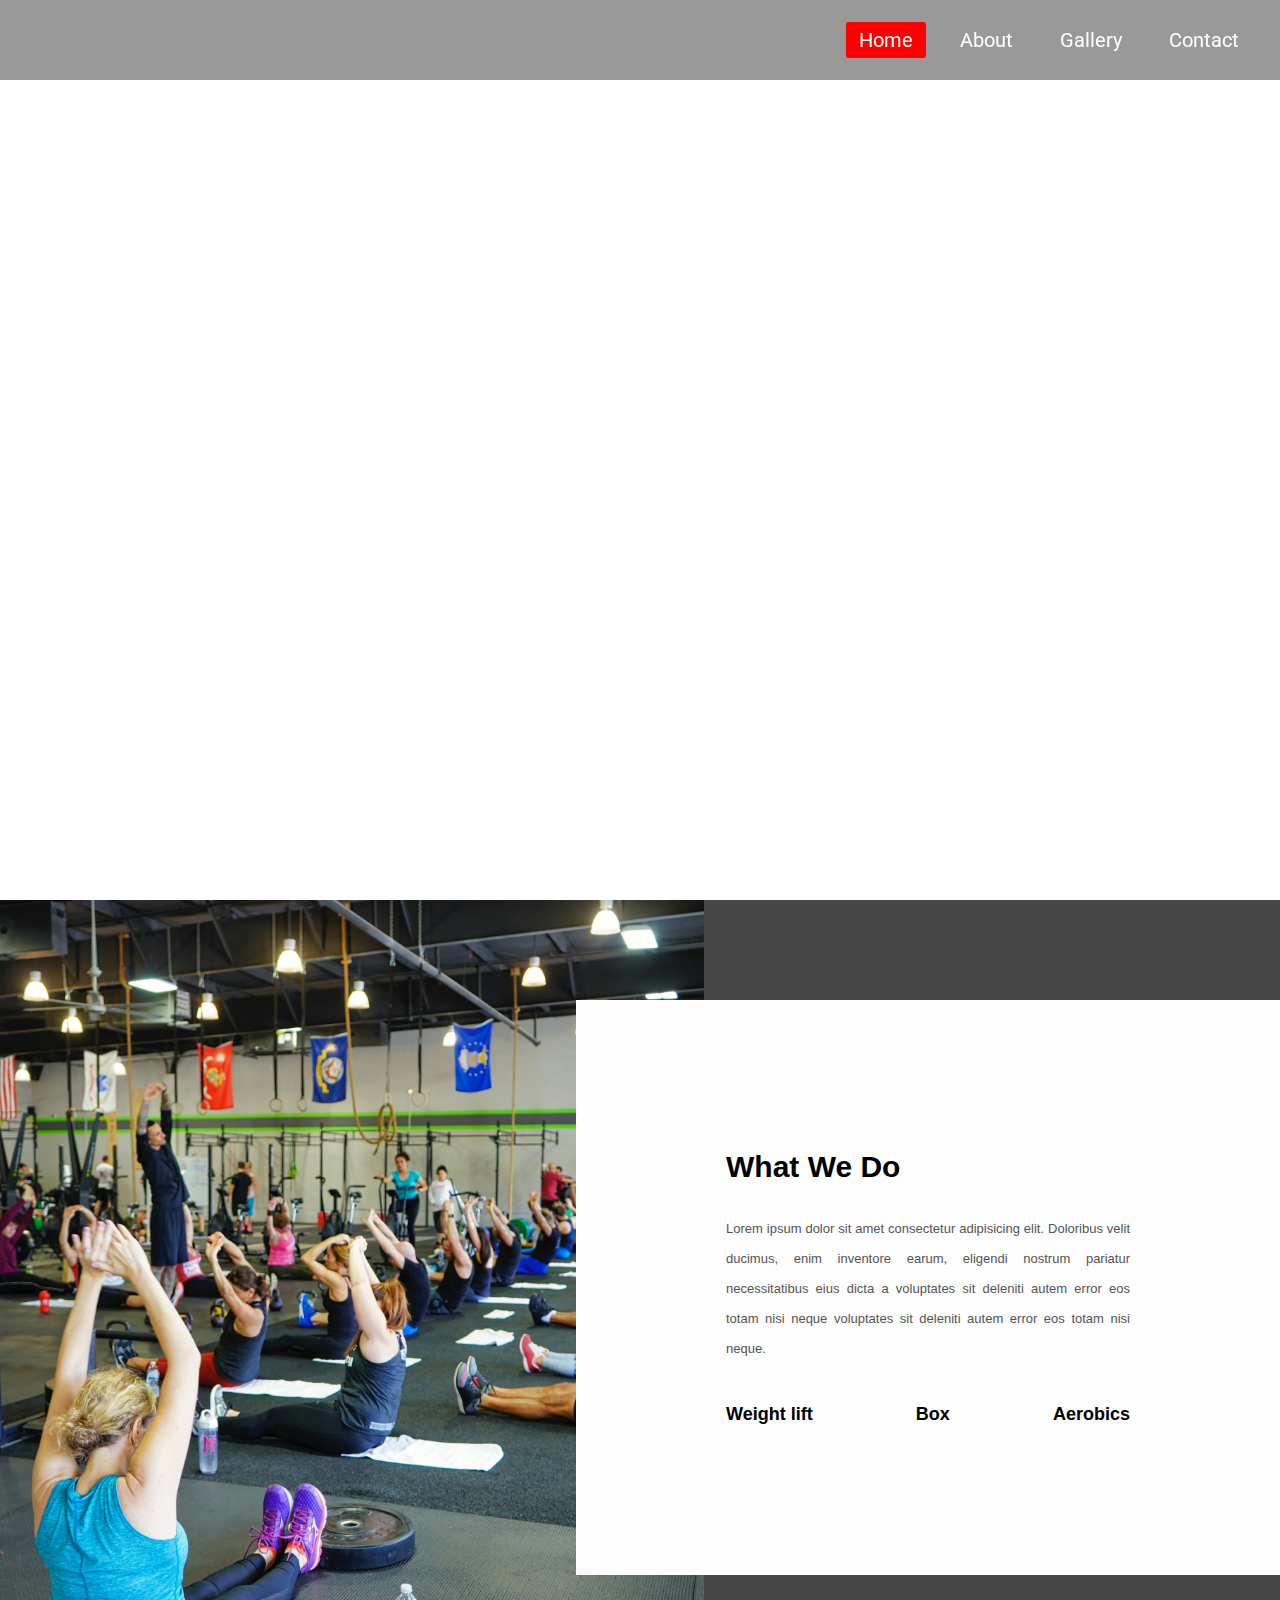
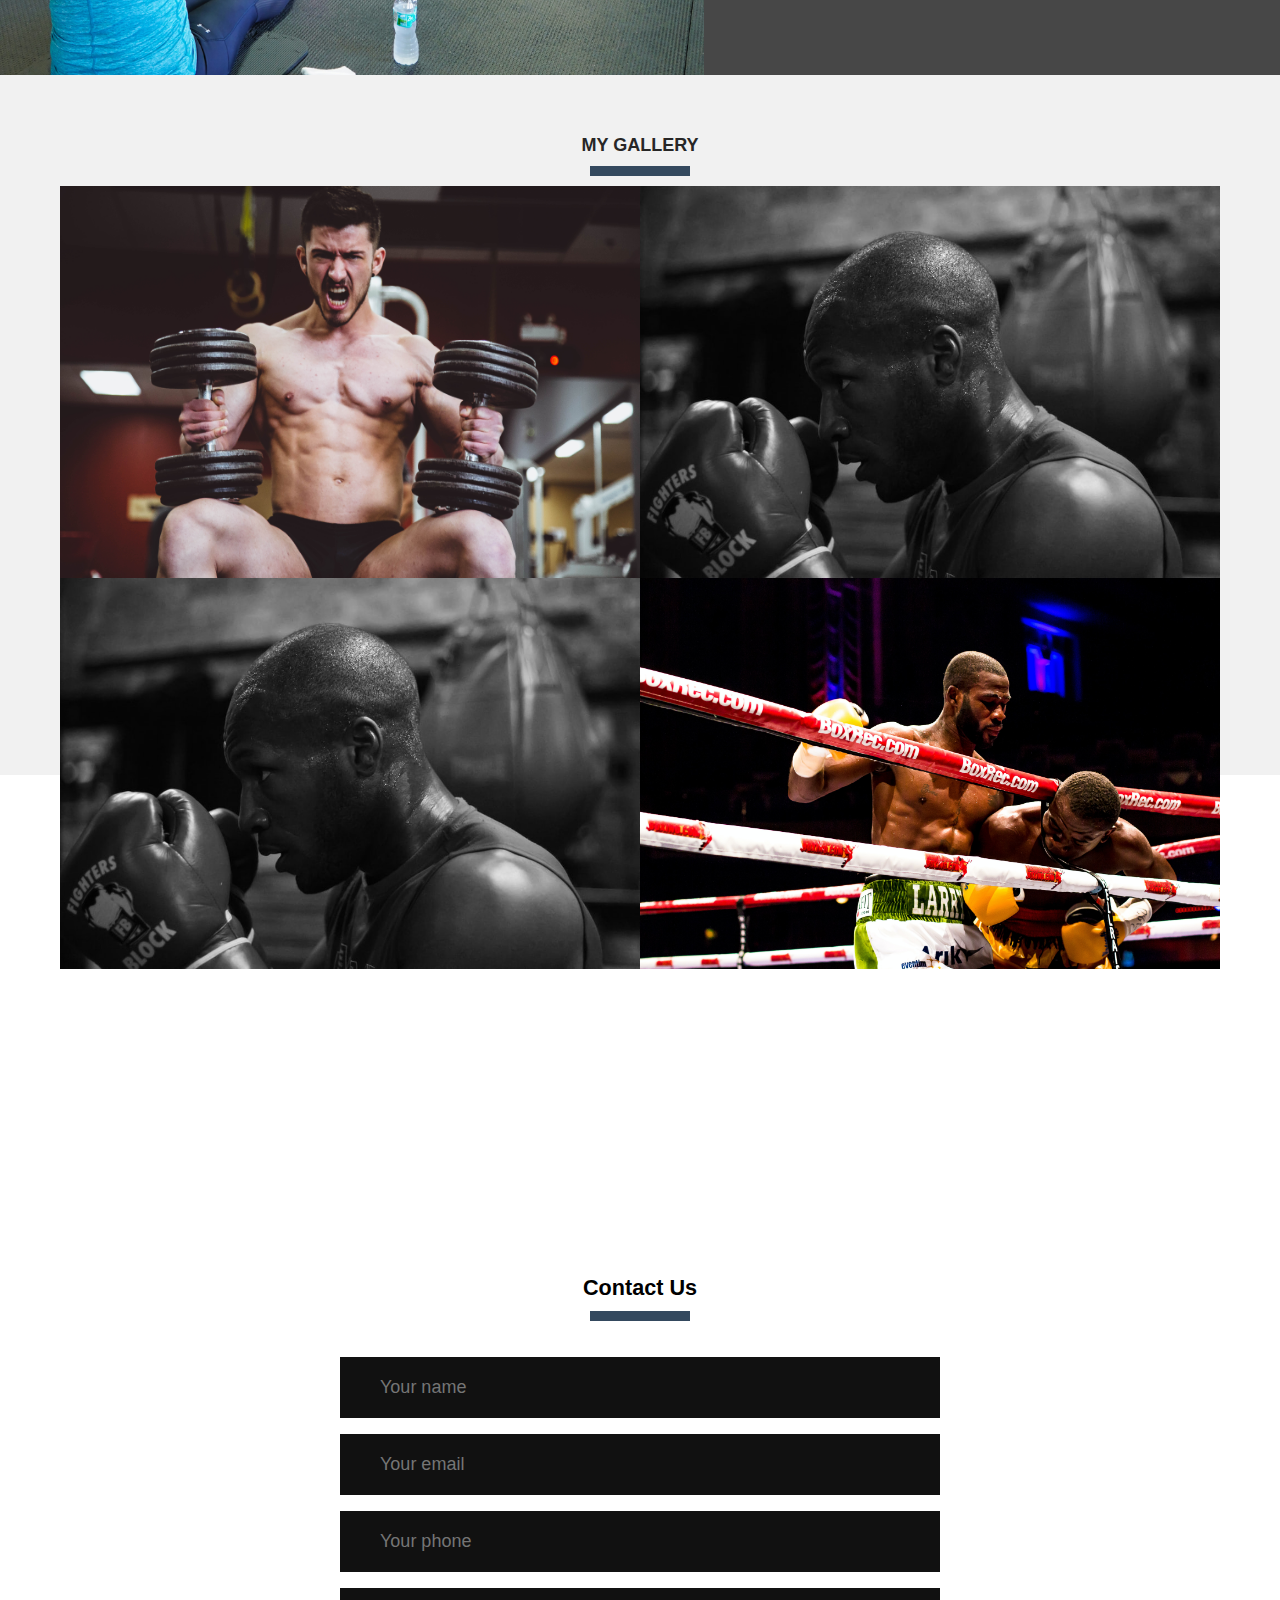
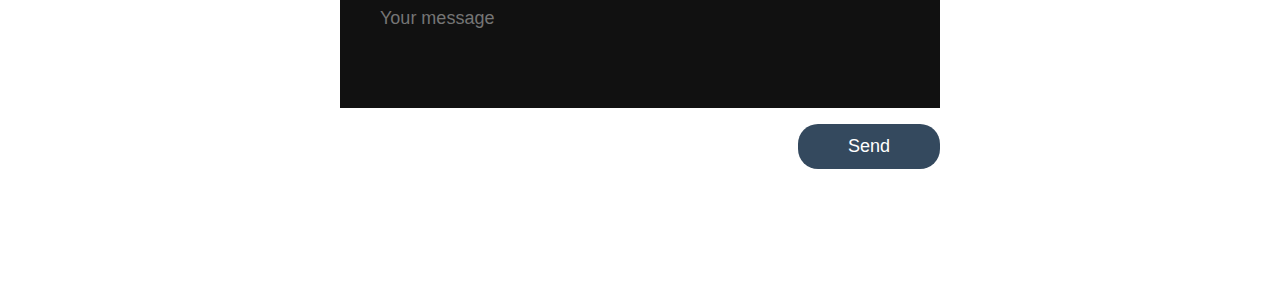
==== index.html @ 7aa7d9e7 "first commit" ====
<!DOCTYPE html>
<html lang="en">
<head>
	<meta charset="UTF-8">
	<meta name="viewport" content="width=device-width, initial-scale=1">
	<title>Gym Website</title>
	<link rel="stylesheet" href="style.css">
</head>
	<body>
		<section id="Nav">
		<div class="video-background">
			<div class="video-background">
				
		  <iframe src="https://www.youtube.com/embed/Grq-Aa8kRTo?controls=0&showinfo=0&rel=0&modestbranding=0" frameborder="0" allow="autoplay; encrypted-media" ></iframe>
		
			</div>
		
			
		  </div>
		
		<!-- <div class="video-container">
			<video autoplay muted loop>
				<source src="boxing.mp4">
				
			</video>
		</div> -->
		
	<div class="wrapper">
			<nav class="navbar">
				<!--<img class="logo" src="boxing icon.jpg">-->
				<ul>
					<li><a class="active" href="#">Home</a></li>
					<li><a href="#section1">About</a></li>
					<li><a href="#section2">Gallery</a></li>
					<li><a href="#section3">Contact</a></li>
				
				</ul>
			</nav>
			<div class="center">
			<h1>Welcome To Our Gym</h1>
			<div class="buttons">
			
		</div>
		</div>
	</section>
	<!--About-->
	<section id="section1">
		<div class="about-section">
			<div class="inner-container">
			<h1>What We Do</h1>
			<p class="text">
				Lorem ipsum dolor sit amet consectetur adipisicing elit. Doloribus velit ducimus, enim inventore earum, eligendi nostrum pariatur necessitatibus eius dicta a voluptates sit deleniti autem error eos totam nisi neque voluptates sit deleniti autem error eos totam nisi neque.
			</p>
			<div class="skills">
				<span>Weight lift</span>
				<span>Box</span>
				<span>Aerobics</span>
				</div>
				</div>
		</div>
	</section>
	
		<!---Gallery-->
		<section id="section2">
			<div class="gallery">
				<div class="gallery-section">
					<div class="inner-width">
					  <h1>My Gallery</h1>
					  <div class="border"></div>
					  <div class="gallery-image">
			  
						<a href="Black.jpg" class="image">
						  <img src="Black.jpg" alt="">
						</a>
			  
						<a href="rope.jpg" class="image">
						  <img src="rope.jpg" alt="">
						</a>
			  
						<a href="dumbell.jpg" class="image">
						  <img src="dumbell.jpg" alt="">
						</a>
						<a href="Black.jpg" class="image">
							<img src="Black.jpg" alt="">
						  </a>
						  
			  
					  </div>
					</div>
				  </div>
				</section>

				<!--Contact -->
<section id = "section3">				
<div class="contact-section">

	<h1>Contact Us</h1>
	<div class="border"></div>
	<form class="contact-form" action="index.html" method="post">
	  <input type="text" class="contact-form-text" placeholder="Your name">
	  <input type="email" class="contact-form-text" placeholder="Your email">
	  <input type="text" class="contact-form-text" placeholder="Your phone">
	  <textarea class="contact-form-text" placeholder="Your message"></textarea>
	  <input type="submit" class="contact-form-btn" value="Send">
	</form>
  </div>
</section>
</body>
</html>
---- style.css ----
@import url('https://fonts.googleapis.com/css?family=Roboto:700&display=swap');
*{
	padding: 0;
	margin: 0;
}
.wrapper{
	background: url(b1.jpg) no-repeat;
	background-size: cover;
	height: 100vh;
}
.navbar{
	position: fixed;
	height: 80px;
	width: 100%;
	top: 0;
	left: 0;
	background: rgba(0,0,0,0.4);
}
.navbar .logo{
	width: 300px;
	height: auto;
	padding: 20px 100px;
}
.navbar ul{
	float: right;
	margin-right: 20px;
}
.navbar ul li{
	list-style: none;
	margin: 0 8px;
	display: inline-block;
	line-height: 80px;
}
.navbar ul li a{
	font-size: 20px;
	font-family: 'Roboto', sans-serif;
	color: white;
	padding: 6px 13px;
	text-decoration: none;
	transition: .4s;
}
.navbar ul li a.active,
.navbar ul li a:hover{
	background: red;
	border-radius: 2px;
}
.wrapper .center{
	position: absolute;
	left: 50%;
	top: 55%;
	transform: translate(-50%, -50%);
	font-family: sans-serif;
	user-select: none;
}
.center h1{
	color: white;
	font-size: 70px;
	width: 900px;
	font-weight: bold;
	text-align: center;
}
.center h2{
	color: white;
	font-size: 70px;
	font-weight: bold;
	margin-top: 10px;
	width: 885px;
	text-align: center;
}
.center .buttons{
	margin: 35px 280px;
}
.buttons button{
	height: 50px;
	width: 150px;
	font-size: 18px;
	font-weight: 600;
	color: #ffb3b3;
	background: red;
	outline: none;
	cursor: pointer;
	border: 1px solid #cc0000;
	border-radius: 25px;
	transition: .4s;
}
.buttons .btn2{
	margin-left: 25px;
}
.buttons button:hover{
	background: #cc0000;
}

body {
	margin: 0%;
	padding: 0%;
}
/* 
.video-container video{
	position: fixed;
	right:0 ;
	bottom: 0;
	min-width: 100vh;
	height: 100vh; */



/* /* Video */
.video-background iframe{
	
	position: absolute;
	top: 0; right: 0; bottom: 0; left: 0;
	z-index: -99;
	
	min-width: 100vw;
	min-height:100vh;
	height: 100vh;
  }
  @media only screen and (min-width:768px){
	.video-background iframe{
		width : 100vw;
		height: auto;
	}
  }

  /* .video-container {
	position: relative;
	top: 0;
	left: 0;
	width:100%;
	height:100%;
	pointer-events: none;
	display: flex;
  } */
 
  /* .vid-info { position: absolute; top: 0; right: 0; width: 33%; background: rgba(0,0,0,0.3); color: #fff; padding: 1rem; font-family: Avenir, Helvetica, sans-serif; }
  .vid-info h1 { font-size: 2rem; font-weight: 700; margin-top: 0; line-height: 1.2; }
  .vid-info a { display: block; color: #fff; text-decoration: none; background: rgba(0,0,0,0.5); transition: .6s background; border-bottom: none; margin: 1rem auto; text-align: center; }
  @media (min-aspect-ratio: 16/9) {
	.video-foreground { height: 300%; top: -100%; }
  }
  @media (max-aspect-ratio: 16/9) {
	.video-foreground { width: 300%; left: -100%; }
  }
  @media all and (max-width: 600px) {
  .vid-info { width: 50%; padding: .5rem; }
  .vid-info h1 { margin-bottom: .2rem; }
  }
  @media all and (max-width: 500px) {
  .vid-info .acronym { display: none; }
  } */
  /* About us *
#section1 {
height: 700px;
background: none;
display: inline;
width: 100%;
}
*/
*{
    margin: 0;
    padding: 0;
    font-family: "Open Sans",sans-serif;
	box-sizing: border-box;
	font-size: large;
}
/*
body{
    min-height: 100vh;
    display: flex;
    align-items: center;
    justify-content: center;
    background-color: #f1f1f1;
}
*/
.about-section{
    background: url(aerobics.jpg) no-repeat left;
    background-size: 55%;
    background-color: #474747;
    overflow: hidden;
    padding: 100px 0;
}

.inner-container{
    width: 55%;
    float: right;
    background-color: #fdfdfd;
    padding: 150px;
}

.inner-container h1{
    margin-bottom: 30px;
    font-size: 30px;
    font-weight: 900;
}

.text{
    font-size: 13px;
    color: #545454;
    line-height: 30px;
    text-align: justify;
    margin-bottom: 40px;
}

.skills{
    display: flex;
    justify-content: space-between;
    font-weight: 700;
    font-size: 20px;
}

@media screen and (max-width:1200px){
    .inner-container{
        padding: 80px;
    }
}

@media screen and (max-width:1000px){
    .about-section{
        background-size: 100%;
        padding: 100px 40px;
    }
    .inner-container{
        width: 100%;
    }
}

@media screen and (max-width:600px){
    .about-section{
        padding: 0;
    }
    .inner-container{
        padding: 60px;
    }
}

/* Gallery */
#section2{
	height: 700px;
	background: grey;
}

*{
	margin: 0;
	padding: 0;
	font-family: "montserrat",sans-serif;
	box-sizing: border-box;
  }
  .gallery{
	  background-color: white;
  }
  
  .gallery-section{
	width: 100%;
	padding: 60px 0;
	background: #f1f1f1;
  }
  
  .inner-width{
	width: 100%;
	max-width: 1200px;
	margin: auto;
	padding: 0 20px;
	font-size: large;

  }
  
  
  .gallery-section h1{
	text-align: center;
	text-transform: uppercase;
	color: rgb(39, 38, 38);
  }
  
  .border{
	width: 180px;
	height: 100px;
	background:white;
	margin: 60px auto;
  }
  
  .gallery-section .gallery-image{
	display: flex;
	flex-wrap: wrap-reverse;
	justify-content: center;
  }
  
  
  .gallery-section .image{
	flex: 50%;
	overflow: hidden;
	cursor: pointer;
  }
  
  .gallery-section .image img{
	width: 100%;
	height: 100%;
	transition: 0.3s;
  }
  
  .gallery-section .image:hover img{
	transform: scale(1.4) rotate(15deg);
  }
  
  @media screen and (max-width:960px) {
	.gallery-section .image{
	  flex: 33.33%;
	}
  }
  
  @media screen and (max-width:768px) {
	.gallery-section .image{
	  flex: 50%;
	}
  }
  
  @media screen and (max-width:480px) {
	.gallery-section .image{
	  flex: 100%;
	}
  }

  /* Contact*/
  *{
	margin: 0;
	padding: 0;
	font-family: "montserrat",sans-serif;
  }
  .contact-section{
	background: url(bg.png) no-repeat center;
	background-color:white;
	background-size: cover;
	padding-top: 500px;
	padding-bottom: 100px;
  }
  .contact-section h1{
	text-align: center;
	color: rgb(0, 0, 0);
	font-size: larger;
	font-style: normal;
  }
  .border{
	width: 100px;
	height: 10px;
	background: #34495e;
	margin: 10px auto;
	

  }
  
  .contact-form{
	max-width: 600px;
	margin: auto;
	padding: 10px 0px 20px 0px;
	overflow: hidden;

  }
  
  .contact-form-text{
	display: block;
	width: 100%;
	box-sizing: border-box;
	margin: 16px 0;
	border: 0;
	background: #111;
	padding: 20px 40px;
	outline: none;
	color: #ddd;
	transition: 0.5s;
  }
  .contact-form-text:focus{
	box-shadow: 0 0 10px 4px #34495e;
  }
  textarea.contact-form-text{
	resize: none;
	height: 120px;
  }
  .contact-form-btn{
	float: right;
	border: 0;
	background: #34495e;
	color: #fff;
	padding: 12px 50px;
	border-radius: 20px;
	cursor: pointer;
	transition: 0.5s;
  }
  .contact-form-btn:hover{
	background: #2980b9;
  }
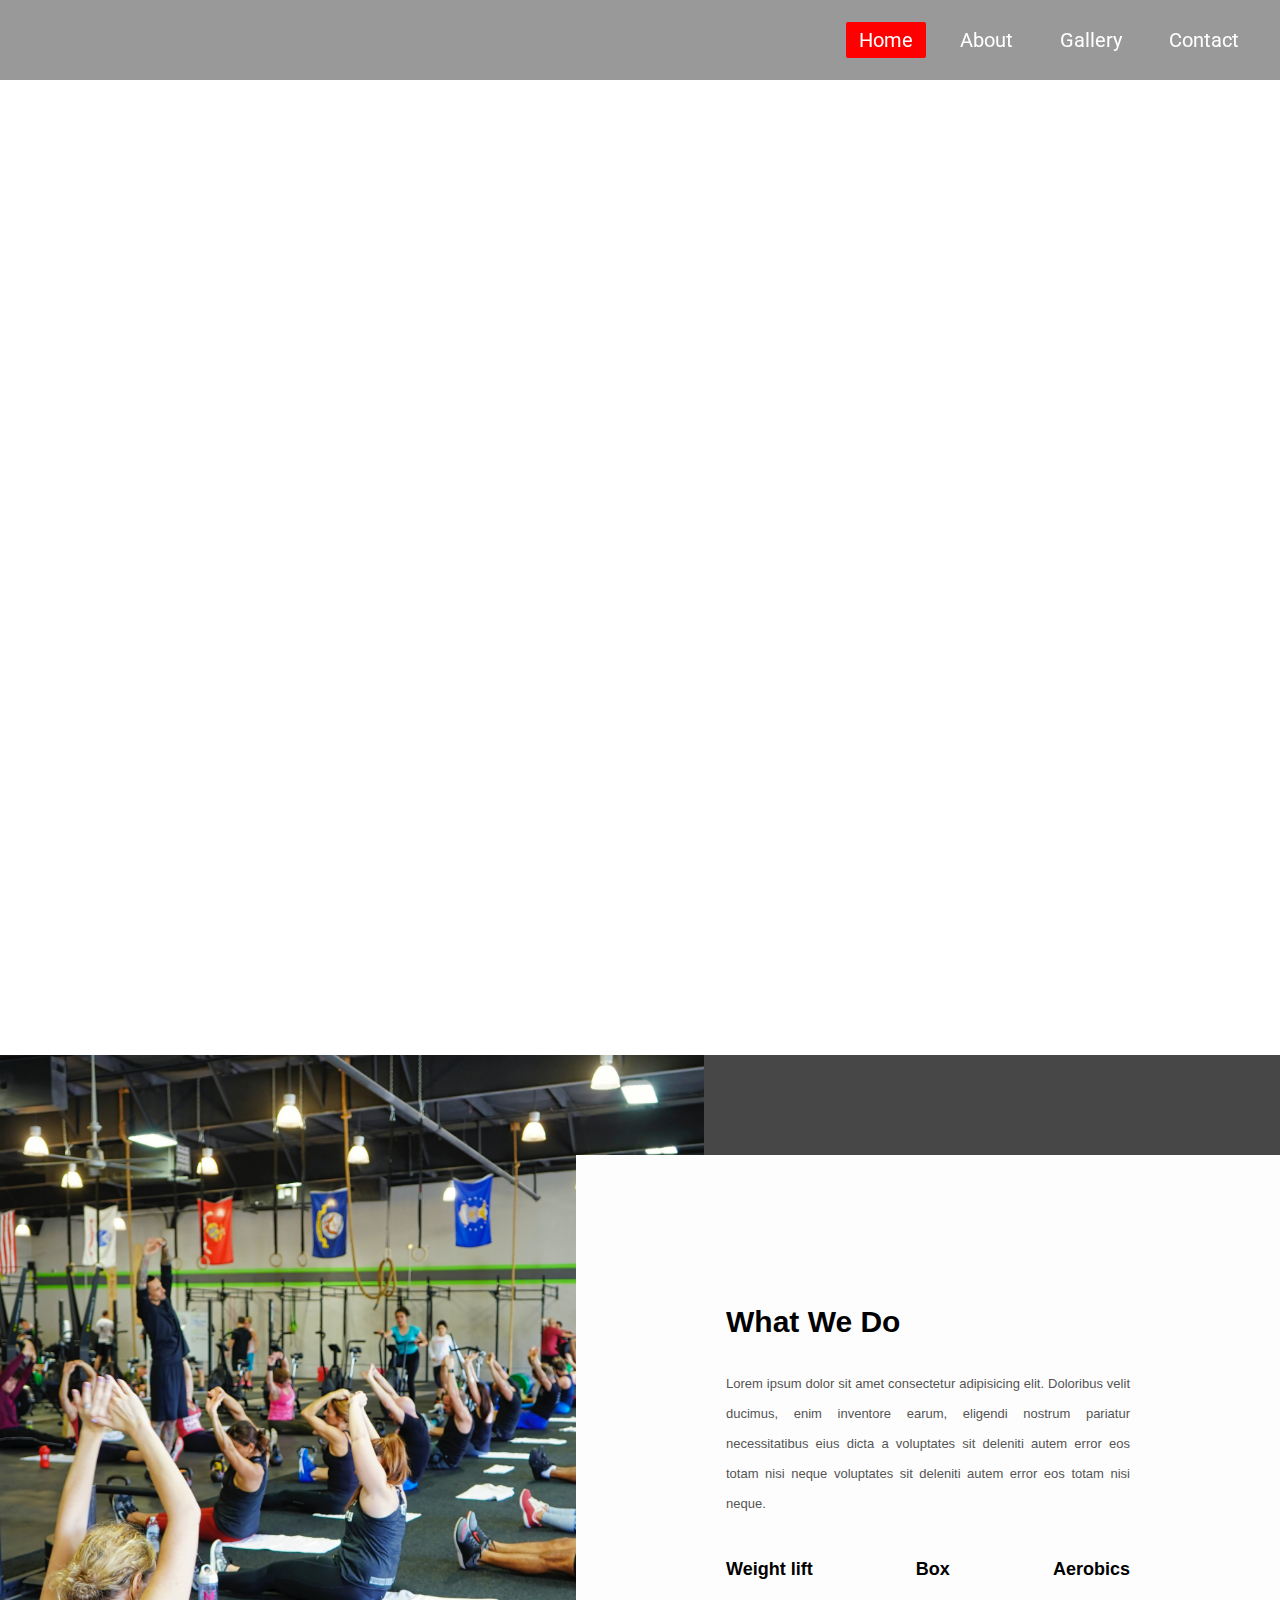
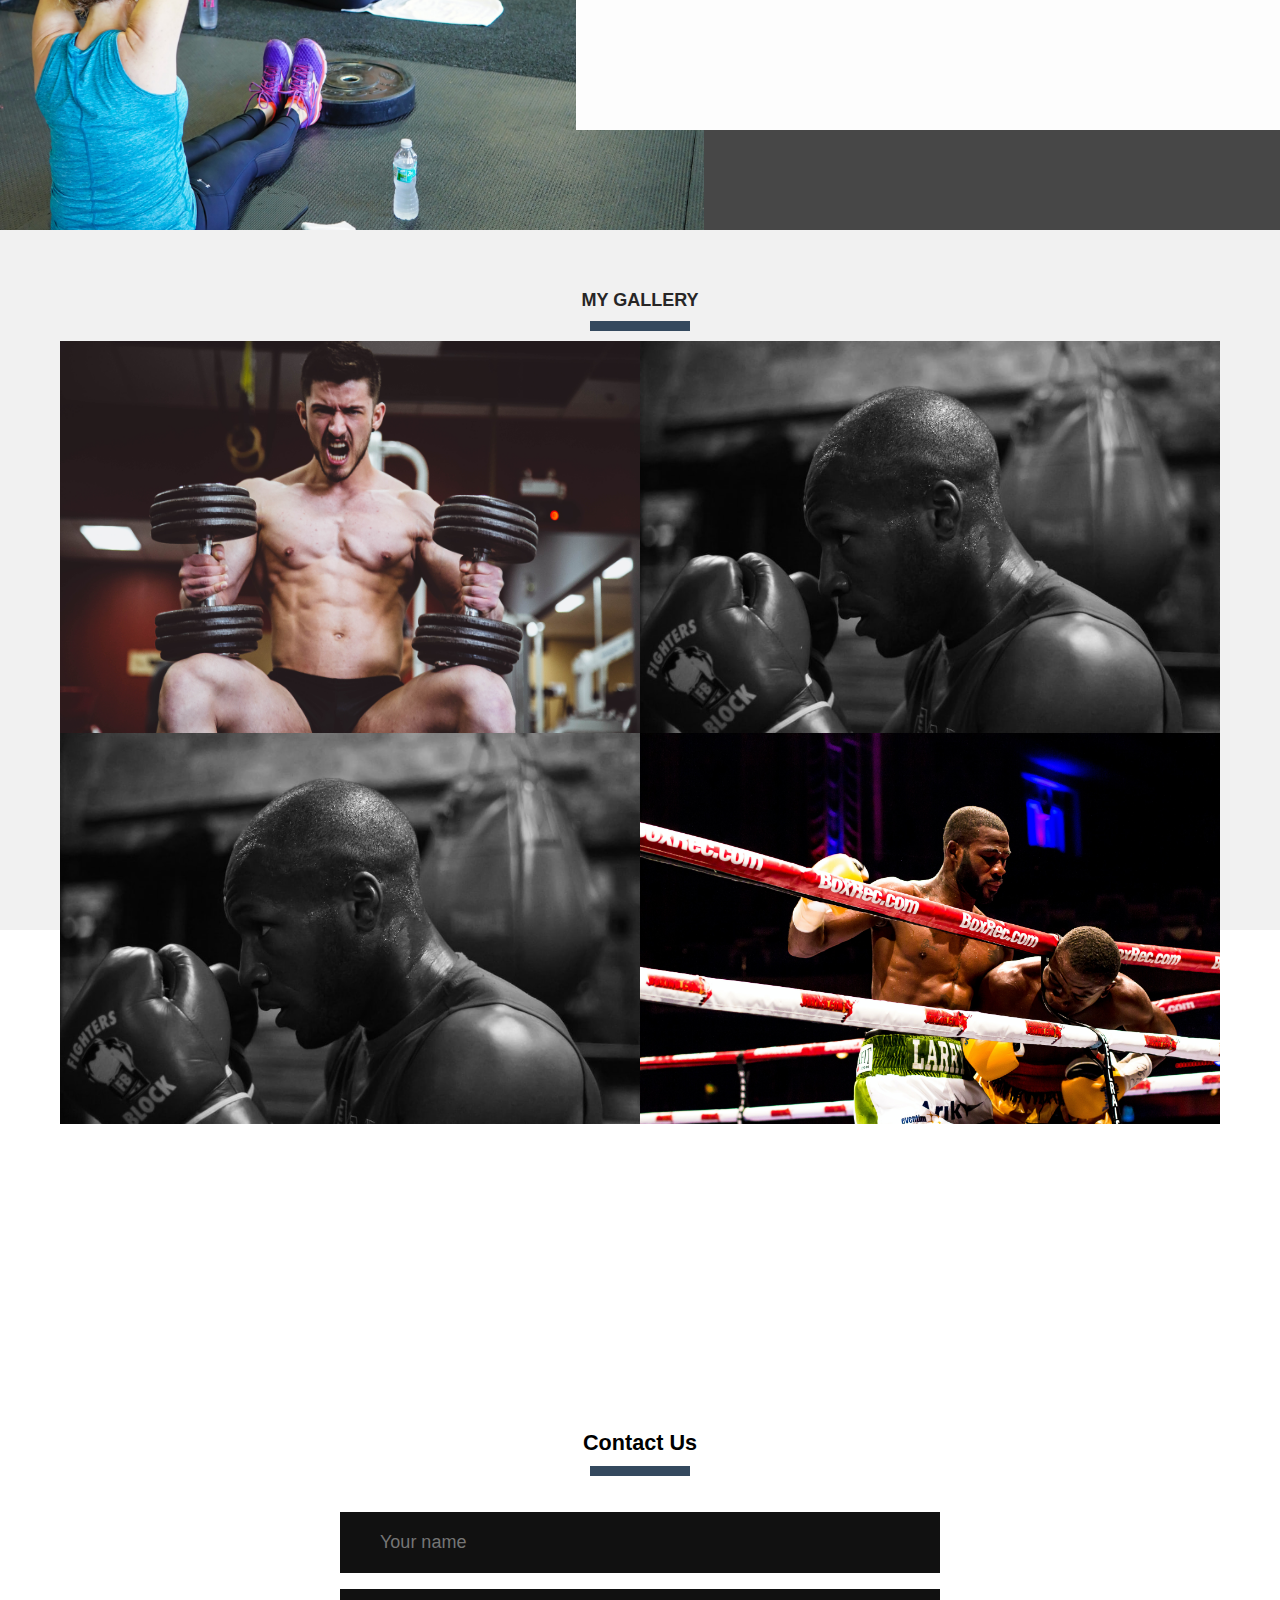
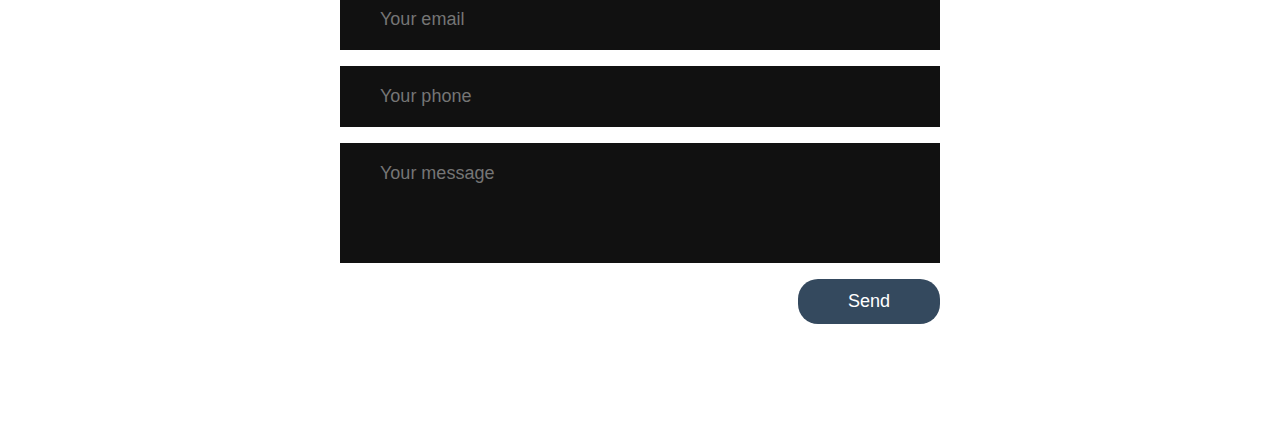
==== commit 52ff230d: "first commit" ====
--- a/index.html
+++ b/index.html
@@ -8,7 +8,7 @@
 </head>
 	<body>
 		<section id="Nav">
-		<div class="video-background">
+		<!-- <div class="video-background">
 			<div class="video-background">
 				
 		  <iframe src="https://www.youtube.com/embed/Grq-Aa8kRTo?controls=0&showinfo=0&rel=0&modestbranding=0" frameborder="0" allow="autoplay; encrypted-media" ></iframe>
@@ -16,14 +16,14 @@
 			</div>
 		
 			
-		  </div>
+		  </div> -->
 		
-		<!-- <div class="video-container">
+		<div class="video-container">
 			<video autoplay muted loop>
 				<source src="boxing.mp4">
 				
 			</video>
-		</div> -->
+		</div>
 		
 	<div class="wrapper">
 			<nav class="navbar">
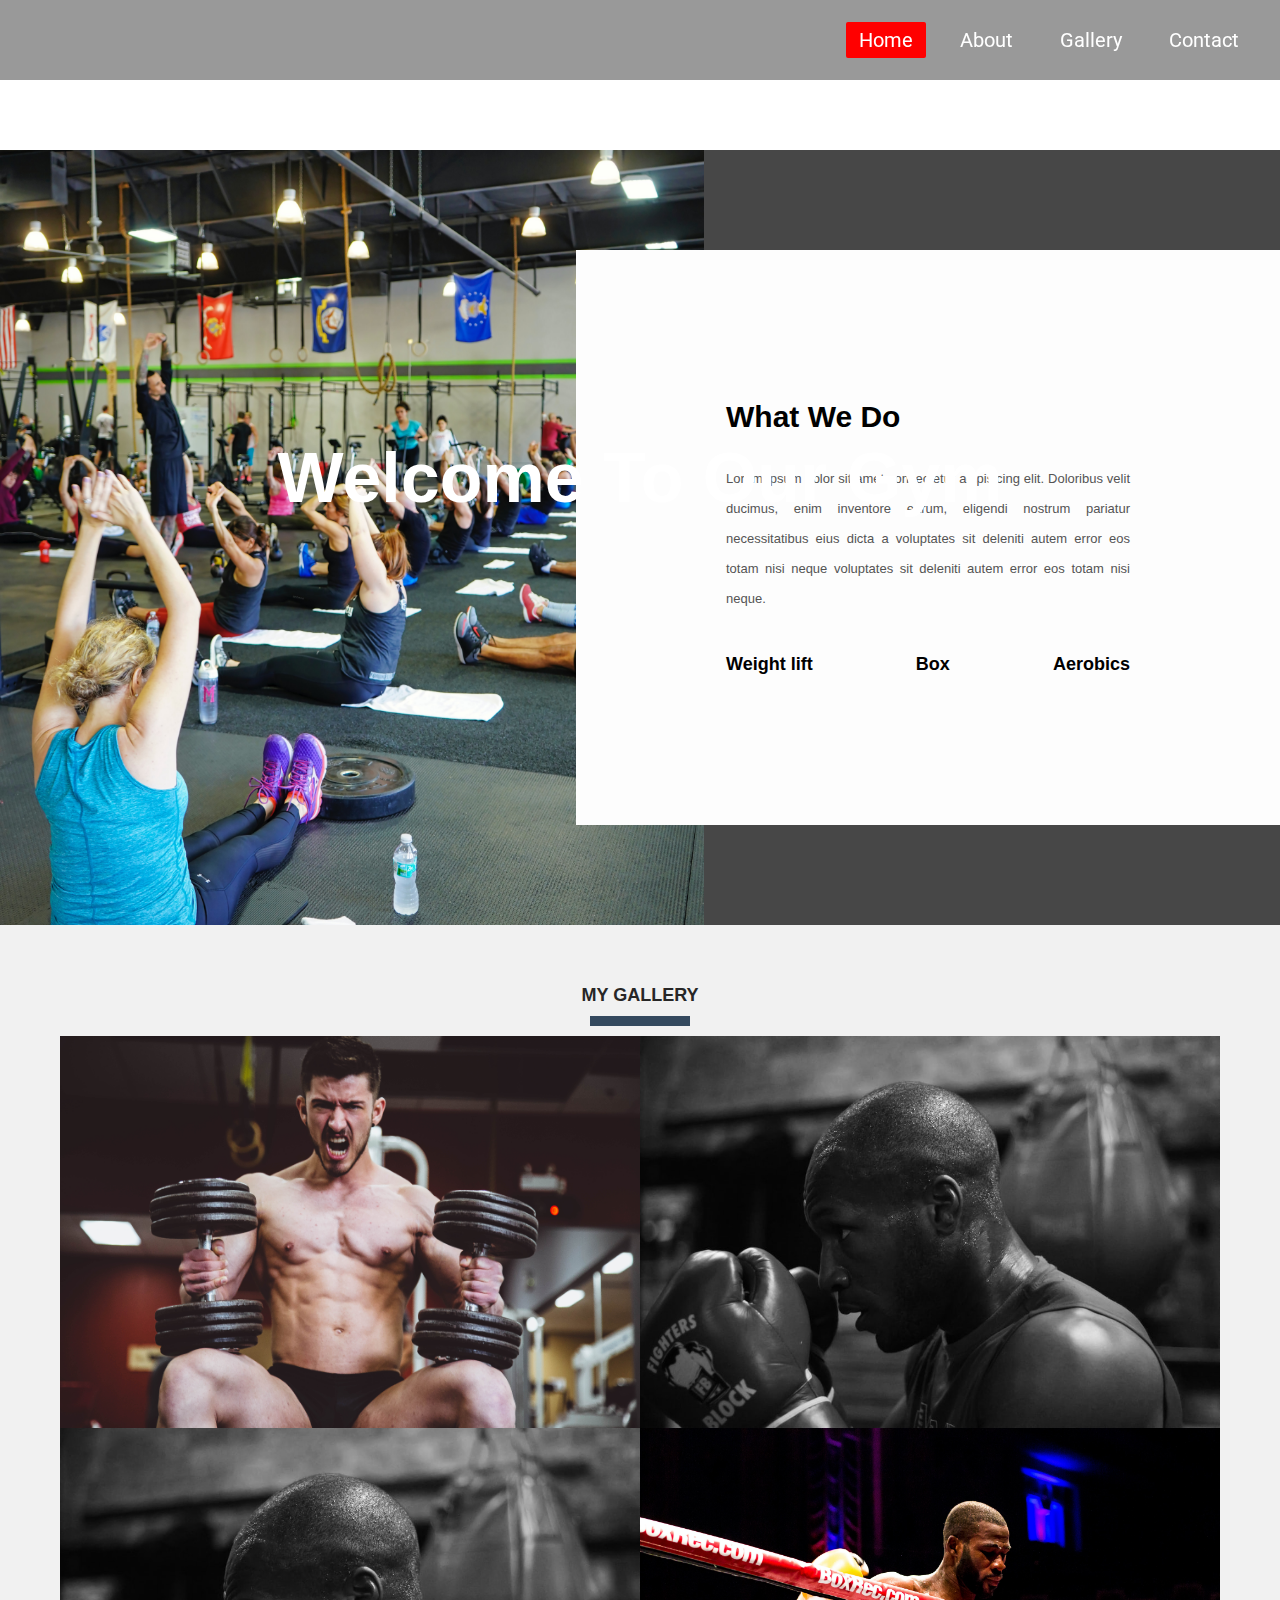
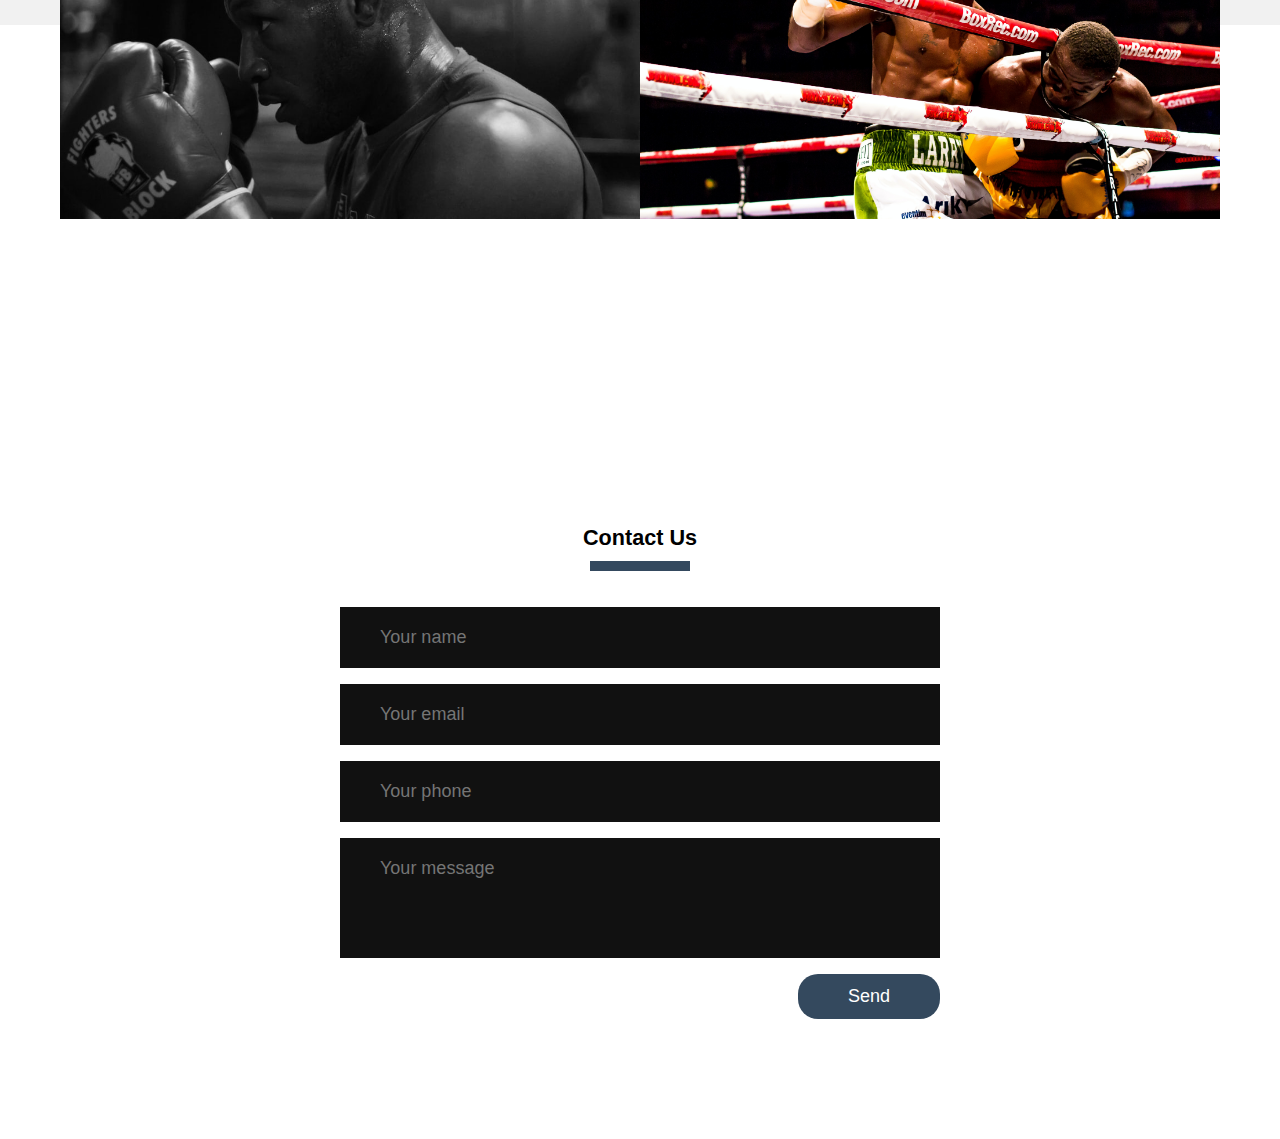
==== commit e4378ee1: "second commit" ====
--- a/index.html
+++ b/index.html
@@ -9,21 +9,17 @@
 	<body>
 		<section id="Nav">
 		<!-- <div class="video-background">
-			<div class="video-background">
-				
-		  <iframe src="https://www.youtube.com/embed/Grq-Aa8kRTo?controls=0&showinfo=0&rel=0&modestbranding=0" frameborder="0" allow="autoplay; encrypted-media" ></iframe>
+			<iframe src="https://www.youtube.com/embed/Grq-Aa8kRTo?autoplay=1" frameborder="0"></iframe>
 		
-			</div>
+			</div> -->
 		
-			
-		  </div> -->
 		
-		<div class="video-container">
+		 <div class="video-container">
 			<video autoplay muted loop>
 				<source src="boxing.mp4">
 				
 			</video>
-		</div>
+		</div> 
 		
 	<div class="wrapper">
 			<nav class="navbar">
--- a/style.css
+++ b/style.css
@@ -1,116 +1,121 @@
-@import url('https://fonts.googleapis.com/css?family=Roboto:700&display=swap');
-*{
-	padding: 0;
-	margin: 0;
-}
-.wrapper{
-	background: url(b1.jpg) no-repeat;
-	background-size: cover;
-	height: 100vh;
-}
-.navbar{
-	position: fixed;
-	height: 80px;
-	width: 100%;
-	top: 0;
-	left: 0;
-	background: rgba(0,0,0,0.4);
-}
-.navbar .logo{
-	width: 300px;
-	height: auto;
-	padding: 20px 100px;
-}
-.navbar ul{
-	float: right;
-	margin-right: 20px;
-}
-.navbar ul li{
-	list-style: none;
-	margin: 0 8px;
-	display: inline-block;
-	line-height: 80px;
-}
-.navbar ul li a{
-	font-size: 20px;
-	font-family: 'Roboto', sans-serif;
-	color: white;
-	padding: 6px 13px;
-	text-decoration: none;
-	transition: .4s;
+@import url("https://fonts.googleapis.com/css?family=Roboto:700&display=swap");
+* {
+  padding: 0;
+  margin: 0;
+}
+.wrapper {
+  background: url(b1.jpg) no-repeat;
+  background-size: cover;
+  /* height: 100vh; */
+}
+.navbar {
+  position: fixed;
+  height: 80px;
+  width: 100%;
+  top: 0;
+  left: 0;
+  background: rgba(0, 0, 0, 0.4);
+}
+.navbar .logo {
+  width: 300px;
+  height: auto;
+  padding: 20px 100px;
+}
+.navbar ul {
+  float: right;
+  margin-right: 20px;
+}
+.navbar ul li {
+  list-style: none;
+  margin: 0 8px;
+  display: inline-block;
+  line-height: 80px;
+}
+.navbar ul li a {
+  font-size: 20px;
+  font-family: "Roboto", sans-serif;
+  color: white;
+  padding: 6px 13px;
+  text-decoration: none;
+  transition: 0.4s;
 }
 .navbar ul li a.active,
-.navbar ul li a:hover{
-	background: red;
-	border-radius: 2px;
-}
-.wrapper .center{
-	position: absolute;
-	left: 50%;
-	top: 55%;
-	transform: translate(-50%, -50%);
-	font-family: sans-serif;
-	user-select: none;
-}
-.center h1{
-	color: white;
-	font-size: 70px;
-	width: 900px;
-	font-weight: bold;
-	text-align: center;
-}
-.center h2{
-	color: white;
-	font-size: 70px;
-	font-weight: bold;
-	margin-top: 10px;
-	width: 885px;
-	text-align: center;
-}
-.center .buttons{
-	margin: 35px 280px;
-}
-.buttons button{
-	height: 50px;
-	width: 150px;
-	font-size: 18px;
-	font-weight: 600;
-	color: #ffb3b3;
-	background: red;
-	outline: none;
-	cursor: pointer;
-	border: 1px solid #cc0000;
-	border-radius: 25px;
-	transition: .4s;
-}
-.buttons .btn2{
-	margin-left: 25px;
-}
-.buttons button:hover{
-	background: #cc0000;
+.navbar ul li a:hover {
+  background: red;
+  border-radius: 2px;
+}
+.wrapper .center {
+  position: absolute;
+  left: 50%;
+  top: 55%;
+  transform: translate(-50%, -50%);
+  font-family: sans-serif;
+  user-select: none;
+}
+.center h1 {
+  color: white;
+  font-size: 70px;
+  width: 900px;
+  font-weight: bold;
+  text-align: center;
+}
+.center h2 {
+  color: white;
+  font-size: 70px;
+  font-weight: bold;
+  margin-top: 10px;
+  width: 885px;
+  text-align: center;
+}
+.center .buttons {
+  margin: 35px 280px;
+}
+.buttons button {
+  height: 50px;
+  width: 150px;
+  font-size: 18px;
+  font-weight: 600;
+  color: #ffb3b3;
+  background: red;
+  outline: none;
+  cursor: pointer;
+  border: 1px solid #cc0000;
+  border-radius: 25px;
+  transition: 0.4s;
+}
+.buttons .btn2 {
+  margin-left: 25px;
+}
+.buttons button:hover {
+  background: #cc0000;
 }
 
 body {
-	margin: 0%;
-	padding: 0%;
-}
-/* 
-.video-container video{
-	position: fixed;
-	right:0 ;
-	bottom: 0;
-	min-width: 100vh;
-	height: 100vh; */
-
-
-
+  margin: 0%;
+  padding: 0%;
+}
+
+.video-container video {
+  position: fixed;
+  right: 0;
+  bottom: 0;
+  min-width: 100vh;
+  height: 100vh;
+}
+
+@media only screen and (min-width: 768px) {
+  .video-container video {
+    width: 100vw;
+    height: auto;
+  }
+}
 /* /* Video */
-.video-background iframe{
+
+/* .video-background iframe{
 	
 	position: absolute;
 	top: 0; right: 0; bottom: 0; left: 0;
 	z-index: -99;
-	
 	min-width: 100vw;
 	min-height:100vh;
 	height: 100vh;
@@ -120,19 +125,19 @@
 		width : 100vw;
 		height: auto;
 	}
-  }
-
-  /* .video-container {
-	position: relative;
-	top: 0;
-	left: 0;
-	width:100%;
-	height:100%;
-	pointer-events: none;
-	display: flex;
-  } */
- 
-  /* .vid-info { position: absolute; top: 0; right: 0; width: 33%; background: rgba(0,0,0,0.3); color: #fff; padding: 1rem; font-family: Avenir, Helvetica, sans-serif; }
+  }  */
+
+.video-container video {
+  position: relative;
+  top: 0;
+  left: 0;
+  width: 100%;
+  height: 100%;
+  pointer-events: none;
+  display: flex;
+}
+
+/* .vid-info { position: absolute; top: 0; right: 0; width: 33%; background: rgba(0,0,0,0.3); color: #fff; padding: 1rem; font-family: Avenir, Helvetica, sans-serif; }
   .vid-info h1 { font-size: 2rem; font-weight: 700; margin-top: 0; line-height: 1.2; }
   .vid-info a { display: block; color: #fff; text-decoration: none; background: rgba(0,0,0,0.5); transition: .6s background; border-bottom: none; margin: 1rem auto; text-align: center; }
   @media (min-aspect-ratio: 16/9) {
@@ -147,8 +152,8 @@
   }
   @media all and (max-width: 500px) {
   .vid-info .acronym { display: none; }
-  } */
-  /* About us *
+  }  */
+/* About us *
 #section1 {
 height: 700px;
 background: none;
@@ -156,12 +161,13 @@
 width: 100%;
 }
 */
-*{
-    margin: 0;
-    padding: 0;
-    font-family: "Open Sans",sans-serif;
-	box-sizing: border-box;
-	font-size: large;
+
+* {
+  margin: 0;
+  padding: 0;
+  font-family: "Open Sans", sans-serif;
+  box-sizing: border-box;
+  font-size: large;
 }
 /*
 body{
@@ -172,220 +178,212 @@
     background-color: #f1f1f1;
 }
 */
-.about-section{
-    background: url(aerobics.jpg) no-repeat left;
-    background-size: 55%;
-    background-color: #474747;
-    overflow: hidden;
-    padding: 100px 0;
-}
-
-.inner-container{
-    width: 55%;
-    float: right;
-    background-color: #fdfdfd;
-    padding: 150px;
-}
-
-.inner-container h1{
-    margin-bottom: 30px;
-    font-size: 30px;
-    font-weight: 900;
-}
-
-.text{
-    font-size: 13px;
-    color: #545454;
-    line-height: 30px;
-    text-align: justify;
-    margin-bottom: 40px;
-}
-
-.skills{
-    display: flex;
-    justify-content: space-between;
-    font-weight: 700;
-    font-size: 20px;
-}
-
-@media screen and (max-width:1200px){
-    .inner-container{
-        padding: 80px;
-    }
-}
-
-@media screen and (max-width:1000px){
-    .about-section{
-        background-size: 100%;
-        padding: 100px 40px;
-    }
-    .inner-container{
-        width: 100%;
-    }
-}
-
-@media screen and (max-width:600px){
-    .about-section{
-        padding: 0;
-    }
-    .inner-container{
-        padding: 60px;
-    }
+.about-section {
+  background: url(aerobics.jpg) no-repeat left;
+  background-size: 55%;
+  background-color: #474747;
+  overflow: hidden;
+  padding: 100px 0;
+}
+
+.inner-container {
+  width: 55%;
+  float: right;
+  background-color: #fdfdfd;
+  padding: 150px;
+}
+
+.inner-container h1 {
+  margin-bottom: 30px;
+  font-size: 30px;
+  font-weight: 900;
+}
+
+.text {
+  font-size: 13px;
+  color: #545454;
+  line-height: 30px;
+  text-align: justify;
+  margin-bottom: 40px;
+}
+
+.skills {
+  display: flex;
+  justify-content: space-between;
+  font-weight: 700;
+  font-size: 20px;
+}
+
+@media screen and (max-width: 1200px) {
+  .inner-container {
+    padding: 80px;
+  }
+}
+
+@media screen and (max-width: 1000px) {
+  .about-section {
+    background-size: 100%;
+    padding: 100px 40px;
+  }
+  .inner-container {
+    width: 100%;
+  }
+}
+
+@media screen and (max-width: 600px) {
+  .about-section {
+    padding: 0;
+  }
+  .inner-container {
+    padding: 60px;
+  }
 }
 
 /* Gallery */
-#section2{
-	height: 700px;
-	background: grey;
-}
-
-*{
-	margin: 0;
-	padding: 0;
-	font-family: "montserrat",sans-serif;
-	box-sizing: border-box;
-  }
-  .gallery{
-	  background-color: white;
-  }
-  
-  .gallery-section{
-	width: 100%;
-	padding: 60px 0;
-	background: #f1f1f1;
-  }
-  
-  .inner-width{
-	width: 100%;
-	max-width: 1200px;
-	margin: auto;
-	padding: 0 20px;
-	font-size: large;
-
-  }
-  
-  
-  .gallery-section h1{
-	text-align: center;
-	text-transform: uppercase;
-	color: rgb(39, 38, 38);
-  }
-  
-  .border{
-	width: 180px;
-	height: 100px;
-	background:white;
-	margin: 60px auto;
-  }
-  
-  .gallery-section .gallery-image{
-	display: flex;
-	flex-wrap: wrap-reverse;
-	justify-content: center;
-  }
-  
-  
-  .gallery-section .image{
-	flex: 50%;
-	overflow: hidden;
-	cursor: pointer;
-  }
-  
-  .gallery-section .image img{
-	width: 100%;
-	height: 100%;
-	transition: 0.3s;
-  }
-  
-  .gallery-section .image:hover img{
-	transform: scale(1.4) rotate(15deg);
-  }
-  
-  @media screen and (max-width:960px) {
-	.gallery-section .image{
-	  flex: 33.33%;
-	}
-  }
-  
-  @media screen and (max-width:768px) {
-	.gallery-section .image{
-	  flex: 50%;
-	}
-  }
-  
-  @media screen and (max-width:480px) {
-	.gallery-section .image{
-	  flex: 100%;
-	}
-  }
-
-  /* Contact*/
-  *{
-	margin: 0;
-	padding: 0;
-	font-family: "montserrat",sans-serif;
-  }
-  .contact-section{
-	background: url(bg.png) no-repeat center;
-	background-color:white;
-	background-size: cover;
-	padding-top: 500px;
-	padding-bottom: 100px;
-  }
-  .contact-section h1{
-	text-align: center;
-	color: rgb(0, 0, 0);
-	font-size: larger;
-	font-style: normal;
-  }
-  .border{
-	width: 100px;
-	height: 10px;
-	background: #34495e;
-	margin: 10px auto;
-	
-
-  }
-  
-  .contact-form{
-	max-width: 600px;
-	margin: auto;
-	padding: 10px 0px 20px 0px;
-	overflow: hidden;
-
-  }
-  
-  .contact-form-text{
-	display: block;
-	width: 100%;
-	box-sizing: border-box;
-	margin: 16px 0;
-	border: 0;
-	background: #111;
-	padding: 20px 40px;
-	outline: none;
-	color: #ddd;
-	transition: 0.5s;
-  }
-  .contact-form-text:focus{
-	box-shadow: 0 0 10px 4px #34495e;
-  }
-  textarea.contact-form-text{
-	resize: none;
-	height: 120px;
-  }
-  .contact-form-btn{
-	float: right;
-	border: 0;
-	background: #34495e;
-	color: #fff;
-	padding: 12px 50px;
-	border-radius: 20px;
-	cursor: pointer;
-	transition: 0.5s;
-  }
-  .contact-form-btn:hover{
-	background: #2980b9;
-  }
-  
-  +#section2 {
+  height: 700px;
+  background: grey;
+}
+
+* {
+  margin: 0;
+  padding: 0;
+  font-family: "montserrat", sans-serif;
+  box-sizing: border-box;
+}
+.gallery {
+  background-color: white;
+}
+
+.gallery-section {
+  width: 100%;
+  padding: 60px 0;
+  background: #f1f1f1;
+}
+
+.inner-width {
+  width: 100%;
+  max-width: 1200px;
+  margin: auto;
+  padding: 0 20px;
+  font-size: large;
+}
+
+.gallery-section h1 {
+  text-align: center;
+  text-transform: uppercase;
+  color: rgb(39, 38, 38);
+}
+
+.border {
+  width: 180px;
+  height: 100px;
+  background: white;
+  margin: 60px auto;
+}
+
+.gallery-section .gallery-image {
+  display: flex;
+  flex-wrap: wrap-reverse;
+  justify-content: center;
+}
+
+.gallery-section .image {
+  flex: 50%;
+  overflow: hidden;
+  cursor: pointer;
+}
+
+.gallery-section .image img {
+  width: 100%;
+  height: 100%;
+  transition: 0.3s;
+}
+
+.gallery-section .image:hover img {
+  transform: scale(1.4) rotate(15deg);
+}
+
+@media screen and (max-width: 960px) {
+  .gallery-section .image {
+    flex: 33.33%;
+  }
+}
+
+@media screen and (max-width: 768px) {
+  .gallery-section .image {
+    flex: 50%;
+  }
+}
+
+@media screen and (max-width: 480px) {
+  .gallery-section .image {
+    flex: 100%;
+  }
+}
+
+/* Contact*/
+* {
+  margin: 0;
+  padding: 0;
+  font-family: "montserrat", sans-serif;
+}
+.contact-section {
+  background: url(bg.png) no-repeat center;
+  background-color: white;
+  background-size: cover;
+  padding-top: 500px;
+  padding-bottom: 100px;
+}
+.contact-section h1 {
+  text-align: center;
+  color: rgb(0, 0, 0);
+  font-size: larger;
+  font-style: normal;
+}
+.border {
+  width: 100px;
+  height: 10px;
+  background: #34495e;
+  margin: 10px auto;
+}
+
+.contact-form {
+  max-width: 600px;
+  margin: auto;
+  padding: 10px 0px 20px 0px;
+  overflow: hidden;
+}
+
+.contact-form-text {
+  display: block;
+  width: 100%;
+  box-sizing: border-box;
+  margin: 16px 0;
+  border: 0;
+  background: #111;
+  padding: 20px 40px;
+  outline: none;
+  color: #ddd;
+  transition: 0.5s;
+}
+.contact-form-text:focus {
+  box-shadow: 0 0 10px 4px #34495e;
+}
+textarea.contact-form-text {
+  resize: none;
+  height: 120px;
+}
+.contact-form-btn {
+  float: right;
+  border: 0;
+  background: #34495e;
+  color: #fff;
+  padding: 12px 50px;
+  border-radius: 20px;
+  cursor: pointer;
+  transition: 0.5s;
+}
+.contact-form-btn:hover {
+  background: #2980b9;
+}
